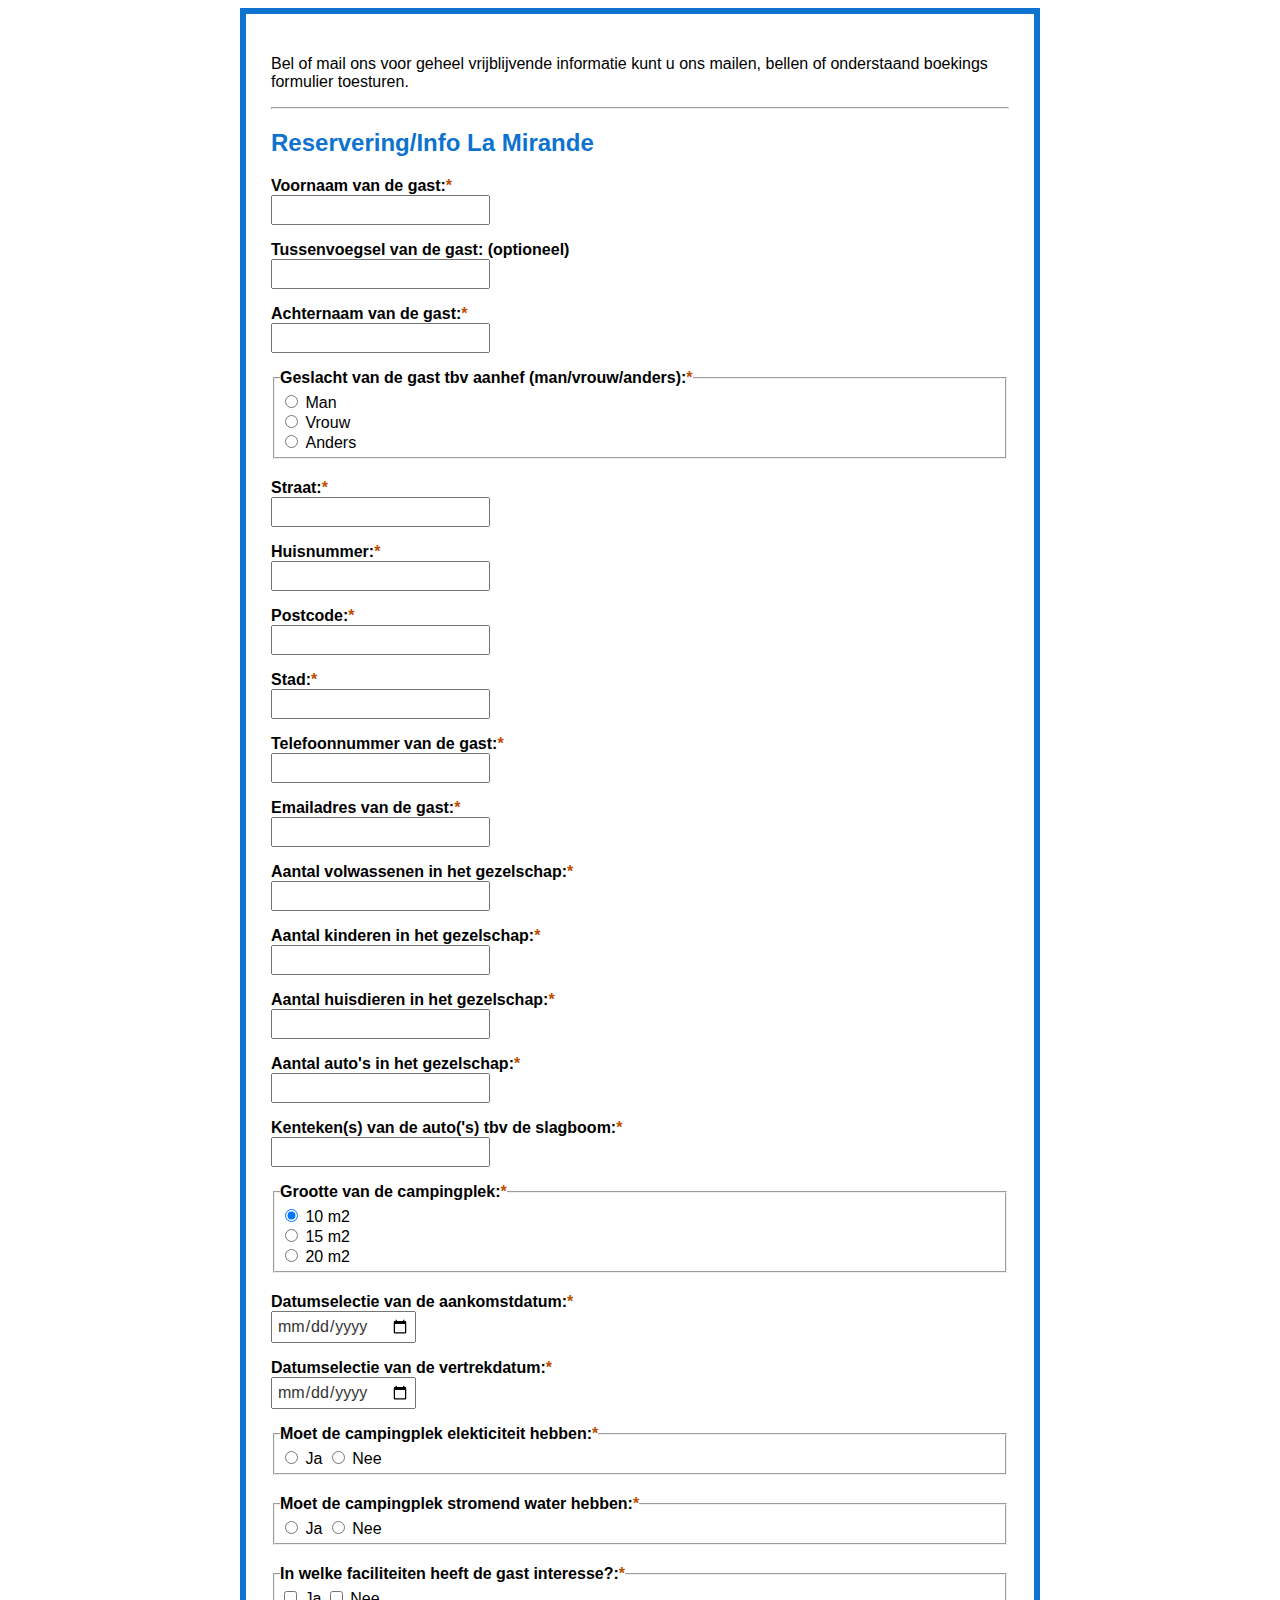
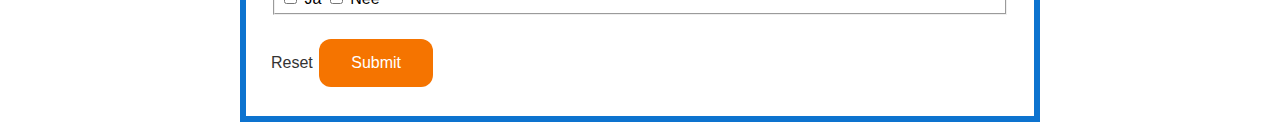
==== index.html @ 70118a0d "intial push" ====
<!DOCTYPE html>
<html lang="en">

<head>
    <meta http-equiv="Content-Type" content="text/html; charset=utf-8" />
    <title>Accessible Form Example</title>
    <meta name="viewport" content="width=device-width, initial-scale=1.0">
</head>

<link rel="stylesheet" href="style.css" type="text/css" media="screen" />

<script src="main.js"></script>

<body>
    <nav>

    </nav>
    <article id="content">
        <div id="content-wrapper">
            <section>
                <p>Bel of mail ons voor geheel vrijblijvende informatie kunt u ons mailen, bellen of onderstaand
                    boekings
                    formulier toesturen. </p>
                <hr>
                </hr>
            </section>

            <section>
                <h2>Reservering/Info La Mirande</h2>
                <form action="#" name="myForm" onsubmit="return validateForm()" method="get">
                    <p><label for="fname">Voornaam van de gast:<span class="reqField">*</span><span
                                class="element-invisible" id="fnameErrorHidden"></span></label><br />
                        <input id="fname" type="text" name="textfield" />
                        <span class="errorMsg" id="fnameError"></span>

                    <p><label for="insertion">Tussenvoegsel van de gast: (optioneel)<span class="element-invisible"
                                id="insertionErrorHidden"></span></label><br />
                        <input id="insertion" type="text" name="textfield" />
                        <span class="errorMsg" id="insertionError"></span>
                    </p>
                    <p><label for="lname">Achternaam van de gast:<span class="reqField">*</span><span class="element-invisible"
                                id="lnameErrorHidden"></span></label><br />
                        <input id="lname" type="text" name="textfield" />
                        <span class="errorMsg" id="lnameError"></span>
                    </p>

                    <fieldset>
                        <legend id="genderLegend">Geslacht van de gast tbv aanhef (man/vrouw/anders):<span class="reqField">*</span><span class="errorMsg"
                                id="genderLegendError"></span></legend>
                        <input id="male" type="radio" name="gender" value="male" />
                        <label for="male">Man</label><br>
                        <input id="female" type="radio" name="gender" value="female" />
                        <label for="female">Vrouw</label><br>
                        <input id="else" type="radio" name="gender" value="else" />
                        <label for="else">Anders</label><br>
                    </fieldset>

                    <p><label for="strName">Straat:<span class="reqField">*</span><span class="element-invisible"
                                id="strNameErrorHidden"></span></label><br />
                        <input id="strName" type="text" name="textfield" />
                        <span class="errorMsg" id="strNameError"></span>
                    </p>

                    <p><label for="strNumb">Huisnummer:<span class="reqField">*</span><span class="element-invisible"
                                id="strNumbErrorHidden"></span></label><br />
                        <input id="strNumb" type="text" name="textfield" />
                        <span class="errorMsg" id="strNumbError"></span>
                    </p>

                    <p><label for="postalCode">Postcode:<span class="reqField">*</span><span class="element-invisible"
                                id="postalCodeErrorHidden"></span></label><br />
                        <input id="postalCode" type="text" name="textfield" />
                        <span class="errorMsg" id="postalCodeError"></span>
                    </p>

                    <p><label for="city">Stad:<span class="reqField">*</span><span class="element-invisible"
                                id="cityErrorHidden"></span></label><br />
                        <input id="city" type="text" name="textfield" />
                        <span class="errorMsg" id="cityError"></span>
                    </p>

                    <p><label for="phone">Telefoonnummer van de gast:<span class="reqField">*</span><span
                                class="element-invisible" id="phoneErrorHidden"></span></label><br />
                        <input id="phone" type="text" name="textfield" />
                        <span class="errorMsg" id="phoneError"></span>
                    </p>

                    <p><label for="email">Emailadres van de gast:<span class="reqField">*</span><span
                                class="element-invisible" id="emailErrorHidden"></span></label><br />
                        <input id="email" type="text" name="textfield" />
                        <span class="errorMsg" id="emailError"></span>
                    </p>

                    <p><label for="adult">Aantal volwassenen in het gezelschap:<span class="reqField">*</span><span
                                class="element-invisible" id="adultErrorHidden"></span></label><br />
                        <input id="adult" type="number" name="textfield" />
                        <span class="errorMsg" id="adultError"></span>
                    </p>

                    <p><label for="child">Aantal kinderen in het gezelschap:<span class="reqField">*</span><span
                                class="element-invisible" id="childErrorHidden"></span></label><br />
                        <input id="child" type="number" name="textfield" />
                        <span class="errorMsg" id="childError"></span>
                    </p>

                    <p><label for="pet">Aantal huisdieren in het gezelschap:<span class="reqField">*</span><span
                                class="element-invisible" id="petErrorHidden"></span></label><br />
                        <input id="pet" type="number" name="textfield" />
                        <span class="errorMsg" id="petError"></span>
                    </p>

                    <p><label for="car">Aantal auto's in het gezelschap:<span class="reqField">*</span><span
                                class="element-invisible" id="carErrorHidden"></span></label><br />
                        <input id="car" type="number" name="textfield" />
                        <span class="errorMsg" id="carError"></span>
                    </p>

                    <p><label for="nmbrPlate">Kenteken(s) van de auto('s) tbv de slagboom:<span
                                class="reqField">*</span><span class="element-invisible"
                                id="nmbrPlateErrorHidden"></span></label><br />
                        <input id="nmbrPlate" type="number" name="textfield" />
                        <span class="errorMsg" id="nmbrPlateError"></span>
                    </p>

                    <fieldset>
                        <legend id="sizeLegend">Grootte van de campingplek:<span class="reqField">*</span><span
                                class="errorMsg" id="sizeLegendError"></span></legend>
                        <input id="10" type="radio" name="size" value="10" checked />
                        <label for="10">10 m2</label><br>
                        <input id="15" type="radio" name="size" value="15">
                        <label for="twoday">15 m2</label><br>
                        <input id="20" type="radio" name="size" value="20">
                        <label for="20">20 m2</label>
                    </fieldset>

                    <p><label for="arriveDate">Datumselectie van de aankomstdatum:<span class="reqField">*</span><span
                                class="element-invisible" id="arriveDateHidden"></span></label><br />
                        <input id="arriveDate" type="date" name="arrive-date" />
                        <span class="errorMsg" id="arriveDateError"></span>
                    </p>

                    <p><label for="leaveDate">Datumselectie van de vertrekdatum:<span class="reqField">*</span><span
                                class="element-invisible" id="leaveDateHidden"></span></label><br />
                        <input id="leaveDate" type="date" name="leave-date" />
                        <span class="errorMsg" id="leaveDateError"></span>
                    </p>


                    <fieldset>
                        <legend id="electricLegend">Moet de campingplek elekticiteit hebben:<span
                                class="reqField">*</span><span class="errorMsg" id="electricLegendError"></span>
                        </legend>
                        <input id="yes" type="radio" name="electric" value="yes">
                        <label for="yes">Ja</label>

                        <input id="no" type="radio" name="electric" value="no">
                        <label for="no">Nee</label>
                    </fieldset>

                    <fieldset>
                        <legend id="waterLegend">Moet de campingplek stromend water hebben:<span
                                class="reqField">*</span><span class="errorMsg" id="waterLegendError"></span>
                        </legend>
                        <input id="yes" type="radio" name="water" value="yes">
                        <label for="yes">Ja</label>

                        <input id="no" type="radio" name="water" value="no">
                        <label for="no">Nee</label>
                    </fieldset>

                    <fieldset>
                        <legend id="facilitiesLegend">In welke faciliteiten heeft de gast interesse?:<span
                                class="reqField">*</span><span class="errorMsg" id="facilitiesLegendError"></span>
                        </legend>
                        <input id="olives" type="checkbox" name="facilities" value="olives">
                        <label for="olives">Ja</label>

                        <input id="olives" type="checkbox" name="facilities" value="olives">
                        <label for="olives">Nee</label>
                    </fieldset>

                    <!-- <div><label for="sample">Sample field with tooltip:<span class="reqField">*</span><span
                                class="errorMsg" id="sampleError"></span></label><br />
                        <input id="sample" type="text" name="textfield2" aria-describedby="sample-tip" />
                        <div role="tooltip" id="sample-tip">Hint: Type anything here.</div>
                    </div>

                    <p>
                    <fieldset>
                        <legend id="toppingsLegend">Select your pizza toppings:<span class="reqField">*</span><span
                                class="errorMsg" id="toppingsLegendError"></span></legend>
                        <input id="ham" type="checkbox" name="toppings" value="ham" />
                        <label for="ham">Ham</label><br>
                        <input id="pepperoni" type="checkbox" name="toppings" value="pepperoni">
                        <label for="pepperoni"><span aria-label="Pepperoni, add $5.00 to price">Pepperoni,</span> <span
                                aria-hidden="true">+ $5.00</span></label><br>
                        <input id="mushrooms" type="checkbox" name="toppings" value="mushrooms">
                        <label for="mushrooms">Mushrooms</label><br>
                        <input id="olives" type="checkbox" name="toppings" value="olives">
                        <label for="olives">Olives</label>
                    </fieldset>
                    </p>
                    <fieldset>
                        <legend id="shippingLegend">Choose a shipping method:<span class="reqField">*</span><span
                                class="errorMsg" id="shippingLegendError"></span></legend>
                        <input id="overnight" type="radio" name="shipping" value="overnight" checked />
                        <label for="overnight">Overnight</label><br>
                        <input id="twoday" type="radio" name="shipping" value="twoday">
                        <label for="twoday">Two day</label><br>
                        <input id="ground" type="radio" name="shipping" value="ground">
                        <label for="ground">Ground</label>
                    </fieldset>
                    <label id="favcityLabel" for="favcity">Choose your favorite city?<span
                            class="reqField">*</span><span class="errorMsg" id="favcityError"></span></label><br />
                    <select id="favcity" name="select" aria-labelledby="favcityLabel">
                        <option value="0">Select</option>
                        <option value="1">Amsterdam</option>
                        <option value="2">Buenos Aires</option>
                        <option value="3">Delhi</option>
                        <option value="4">Hong Kong</option>
                        <option value="5">London</option>
                        <option value="6">Los Angeles</option>
                        <option value="7">Moscow</option>
                        <option value="8">Mumbai</option>
                        <option value="9">New York</option>
                        <option value="10">Sao Paulo</option>
                        <option value="11">Tokyo</option>
                    </select> -->


                    <div>
                        <input class="resetButton" type="reset" name="reset" value="Reset" />

                        <input class="submitButton" type="submit" name="submit" value="Submit" />
                    </div>
                </form>
            </section>

        </div>

    </article>
</body>



</html>
---- style.css ----
/* Accessible form styles begin */
              label, fieldset {
                font-weight: bold;
            }
            fieldset label, input {
                font-weight: normal;
            }
            fieldset {
                margin-bottom: 20px;
              padding: 5px;
            }
            select {
                margin-bottom: 30px;
              font-size:14px;
            }
            .errorMsg, .reqField {
                color:#bb4e00;
            }
            .errorMsg {
                font-weight: normal;
            }
            input {
              font-size:16px;
              padding: 4px;
              color:#333;
            }
            h2 {
              color: rgba(13,115,207,1);
            }

            /* Accessible form styles end */
            
            /* hides content from sighted users, can be accessed by screen reader */
            .element-invisible {
                position: absolute !important;
                height: 1px; width: 1px; 
                overflow: hidden;
                clip: rect(1px 1px 1px 1px); /* IE6, IE7 */
                clip: rect(1px, 1px, 1px, 1px);
            }

            .submitButton {
              background-color: #f57400;
              color: white;
              font-size: 16px;
              padding: 15px 32px;
              margin: 4px 2px;
              border-radius: 12px;
              cursor: pointer;
              box-shadow: none;
              border: none;
            }

            .resetButton {
              background:none;
              border:none;
              margin:0;
              padding:0;
              cursor: pointer;
            }
            
            /* set up hidden tooltip */
            [role="tooltip"] {
                display: none;
                padding: 0.25em;
                margin: 0;
                color: #666;
                width: 100%;
                z-index: 2;
                font-weight: normal;
                font-style: italic;
            }
            
            /* reveal associated tooltip on focus of preceeding input */
            input:focus + [role="tooltip"] {
                display: block;
            }
            
            /* Reference: http://tympanus.net/codrops/2012/10/04/custom-drop-down-list-styling/ */
            
            /* GLOBALS */
            *,
            *:after,
            *:before {
                -webkit-box-sizing: border-box;
                -moz-box-sizing: border-box;
                box-sizing: border-box;
                padding: 0;
              font-family: sans-serif;
                /*    margin: 0; */
            }
            
            ::selection {
                background: white; 
            }
            
            ::-moz-selection {
                background: red; 
            }
            
            #content-wrapper {
              width: 80%;
              margin: 0 auto;
              min-width: 320px;
              max-width: 800px;
              border-style: solid;
              padding: 25px;
              border-color: rgba(13,115,207,1);
              border-width: 6px;
            }
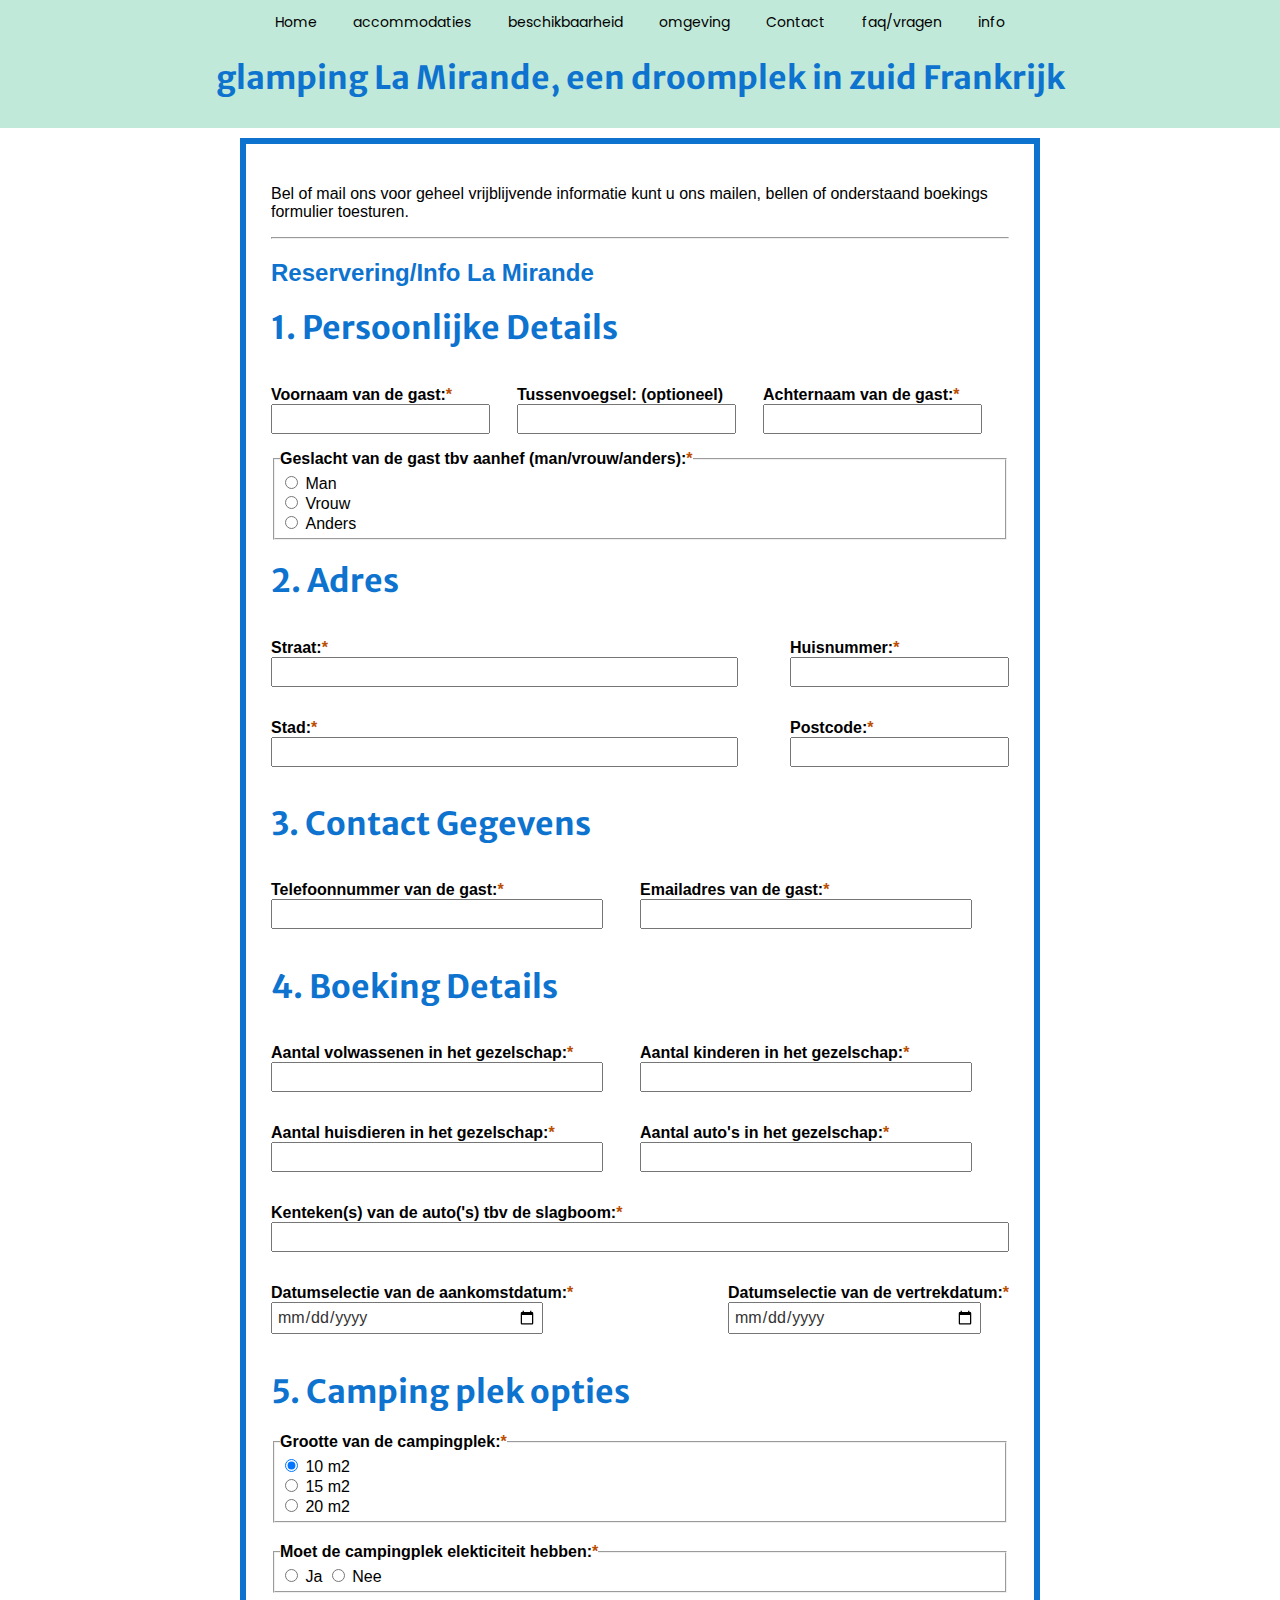
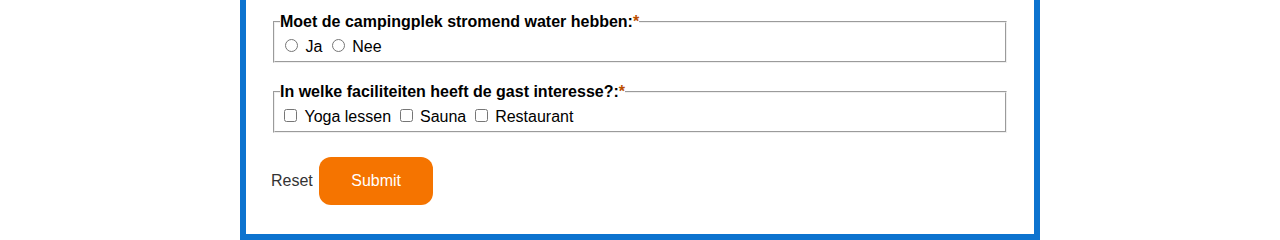
==== commit 56eb368c: "finished" ====
--- a/index.html
+++ b/index.html
@@ -1,10 +1,16 @@
 <!DOCTYPE html>
-<html lang="en">
+<html lang="nl">
 
 <head>
     <meta http-equiv="Content-Type" content="text/html; charset=utf-8" />
     <title>Accessible Form Example</title>
     <meta name="viewport" content="width=device-width, initial-scale=1.0">
+
+    <link rel="preconnect" href="https://fonts.googleapis.com">
+    <link rel="preconnect" href="https://fonts.gstatic.com" crossorigin>
+    <link href="https://fonts.googleapis.com/css2?family=Merriweather+Sans:ital,wght@1,700&family=Poppins&display=swap"
+        rel="stylesheet">
+    <link rel="stylesheet" href="https://cdnjs.cloudflare.com/ajax/libs/font-awesome/4.7.0/css/font-awesome.min.css">
 </head>
 
 <link rel="stylesheet" href="style.css" type="text/css" media="screen" />
@@ -12,11 +18,59 @@
 <script src="main.js"></script>
 
 <body>
-    <nav>
-
-    </nav>
+    <header>
+        <nav>
+            <ul>
+                <li><a href="">Home</a></li>
+                <li><a href="">accommodaties</a></li>
+                <li class="dropdown">
+                    <a href="javascript:void(0)" class="dropbtn">beschikbaarheid 
+                        <!-- <svg xmlns="http://www.w3.org/2000/svg" viewBox="0 0 24 24" width="24" height="24"><path fill="none" d="M0 0h24v24H0z"/><path d="M12 15l-4.243-4.243 1.415-1.414L12 12.172l2.828-2.829 1.415 1.414z"/></svg> -->
+                    </a>
+                    <div class="dropdown-content">
+                        <a class="adropdown" href="#">beschikbaarheid</a>
+                        <a class="adropdown" href="#">prijzen</a>
+                        <a class="adropdown" href="#">reserveren</a>
+                    </div>
+                </li>
+    
+                <li class="dropdown">
+                    <a href="javascript:void(0)" class="dropbtn">omgeving</a>
+                    <div class="dropdown-content">
+                        <a class="adropdown" href="#">Onze omgeving</a>
+                        <a class="adropdown" href="#">Tuinen</a>
+                        <a class="adropdown" href="#">Welness en golven</a>
+                    </div>
+                </li>
+    
+                <li><a href="">Contact</a></li>
+    
+                <li class="dropdown">
+                    <a href="javascript:void(0)" class="dropbtn">faq/vragen</a>
+                    <div class="dropdown-content">
+                        <a class="adropdown" href="#">Vragen en antwoord</a>
+                        <a class="adropdown" href="#">reviews</a>
+                        <a class="adropdown" href="#">over ons</a>
+                    </div>
+                </li>
+    
+                <li class="dropdown">
+                    <a href="javascript:void(0)" class="dropbtn">info</a>
+                    <div class="dropdown-content">
+                        <a class="adropdown" href="#">routes</a>
+                        <a class="adropdown" href="#">infos</a>
+                        <a class="adropdown" href="#">onze moestuin</a>
+                    </div>
+                </li>
+            </ul>
+    
+            <h1>glamping La Mirande, een droomplek in zuid Frankrijk </h1>
+        </nav>
+    </header>
+
+    <main>
     <article id="content">
-        <div id="content-wrapper">
+        <section id="content-wrapper">
             <section>
                 <p>Bel of mail ons voor geheel vrijblijvende informatie kunt u ons mailen, bellen of onderstaand
                     boekings
@@ -28,25 +82,29 @@
             <section>
                 <h2>Reservering/Info La Mirande</h2>
                 <form action="#" name="myForm" onsubmit="return validateForm()" method="get">
-                    <p><label for="fname">Voornaam van de gast:<span class="reqField">*</span><span
-                                class="element-invisible" id="fnameErrorHidden"></span></label><br />
-                        <input id="fname" type="text" name="textfield" />
-                        <span class="errorMsg" id="fnameError"></span>
-
-                    <p><label for="insertion">Tussenvoegsel van de gast: (optioneel)<span class="element-invisible"
-                                id="insertionErrorHidden"></span></label><br />
-                        <input id="insertion" type="text" name="textfield" />
-                        <span class="errorMsg" id="insertionError"></span>
-                    </p>
-                    <p><label for="lname">Achternaam van de gast:<span class="reqField">*</span><span class="element-invisible"
-                                id="lnameErrorHidden"></span></label><br />
-                        <input id="lname" type="text" name="textfield" />
-                        <span class="errorMsg" id="lnameError"></span>
-                    </p>
-
-                    <fieldset>
-                        <legend id="genderLegend">Geslacht van de gast tbv aanhef (man/vrouw/anders):<span class="reqField">*</span><span class="errorMsg"
-                                id="genderLegendError"></span></legend>
+                    <h1>
+                        1. Persoonlijke Details
+                    </h1>
+                    <article class="flex-group">
+                        <p class="w-40"><label for="fname">Voornaam van de gast:<span class="reqField">*</span><span
+                                    class="element-invisible" id="fnameErrorHidden"></span></label><br />
+                            <input id="fname" type="text" name="textfield" />
+                            <span class="errorMsg" id="fnameError"></span>
+                        <p class="w-40"><label for="insertion">Tussenvoegsel: (optioneel)<span
+                                    class="element-invisible" id="insertionErrorHidden"></span></label><br />
+                            <input id="insertion" type="text" name="textfield" />
+                            <span class="errorMsg" id="insertionError"></span>
+                        </p>
+                        <p class="w-40"><label for="lname">Achternaam van de gast:<span class="reqField">*</span><span
+                                    class="element-invisible" id="lnameErrorHidden"></span></label><br />
+                            <input id="lname" type="text" name="textfield" />
+                            <span class="errorMsg" id="lnameError"></span>
+                        </p>
+                    </article>
+
+                    <fieldset>
+                        <legend id="genderLegend">Geslacht van de gast tbv aanhef (man/vrouw/anders):<span
+                                class="reqField">*</span><span class="errorMsg" id="genderLegendError"></span></legend>
                         <input id="male" type="radio" name="gender" value="male" />
                         <label for="male">Man</label><br>
                         <input id="female" type="radio" name="gender" value="female" />
@@ -55,72 +113,119 @@
                         <label for="else">Anders</label><br>
                     </fieldset>
 
-                    <p><label for="strName">Straat:<span class="reqField">*</span><span class="element-invisible"
-                                id="strNameErrorHidden"></span></label><br />
-                        <input id="strName" type="text" name="textfield" />
-                        <span class="errorMsg" id="strNameError"></span>
-                    </p>
-
-                    <p><label for="strNumb">Huisnummer:<span class="reqField">*</span><span class="element-invisible"
-                                id="strNumbErrorHidden"></span></label><br />
-                        <input id="strNumb" type="text" name="textfield" />
-                        <span class="errorMsg" id="strNumbError"></span>
-                    </p>
-
-                    <p><label for="postalCode">Postcode:<span class="reqField">*</span><span class="element-invisible"
-                                id="postalCodeErrorHidden"></span></label><br />
-                        <input id="postalCode" type="text" name="textfield" />
-                        <span class="errorMsg" id="postalCodeError"></span>
-                    </p>
-
-                    <p><label for="city">Stad:<span class="reqField">*</span><span class="element-invisible"
-                                id="cityErrorHidden"></span></label><br />
-                        <input id="city" type="text" name="textfield" />
-                        <span class="errorMsg" id="cityError"></span>
-                    </p>
-
-                    <p><label for="phone">Telefoonnummer van de gast:<span class="reqField">*</span><span
-                                class="element-invisible" id="phoneErrorHidden"></span></label><br />
-                        <input id="phone" type="text" name="textfield" />
-                        <span class="errorMsg" id="phoneError"></span>
-                    </p>
-
-                    <p><label for="email">Emailadres van de gast:<span class="reqField">*</span><span
-                                class="element-invisible" id="emailErrorHidden"></span></label><br />
-                        <input id="email" type="text" name="textfield" />
-                        <span class="errorMsg" id="emailError"></span>
-                    </p>
-
-                    <p><label for="adult">Aantal volwassenen in het gezelschap:<span class="reqField">*</span><span
-                                class="element-invisible" id="adultErrorHidden"></span></label><br />
-                        <input id="adult" type="number" name="textfield" />
-                        <span class="errorMsg" id="adultError"></span>
-                    </p>
-
-                    <p><label for="child">Aantal kinderen in het gezelschap:<span class="reqField">*</span><span
-                                class="element-invisible" id="childErrorHidden"></span></label><br />
-                        <input id="child" type="number" name="textfield" />
-                        <span class="errorMsg" id="childError"></span>
-                    </p>
-
-                    <p><label for="pet">Aantal huisdieren in het gezelschap:<span class="reqField">*</span><span
-                                class="element-invisible" id="petErrorHidden"></span></label><br />
-                        <input id="pet" type="number" name="textfield" />
-                        <span class="errorMsg" id="petError"></span>
-                    </p>
-
-                    <p><label for="car">Aantal auto's in het gezelschap:<span class="reqField">*</span><span
-                                class="element-invisible" id="carErrorHidden"></span></label><br />
-                        <input id="car" type="number" name="textfield" />
-                        <span class="errorMsg" id="carError"></span>
-                    </p>
+                    <h1>
+                        2. Adres
+                    </h1>
+
+                    <article class="flex-group">
+                        <p class="w-full"><label for="strName">Straat:<span class="reqField">*</span><span
+                                    class="element-invisible" id="strNameErrorHidden"></span></label><br />
+                            <input class="w-90" id="strName" type="text" name="textfield" />
+                            <span class="errorMsg" id="strNameError"></span>
+                        </p>
+
+                        <p><label for="strNumb">Huisnummer:<span class="reqField">*</span><span
+                                    class="element-invisible" id="strNumbErrorHidden"></span></label><br />
+                            <input id="strNumb" type="text" name="textfield" />
+                            <span class="errorMsg" id="strNumbError"></span>
+                        </p>
+                    </article>
+
+                    <article class="flex-group">
+                        <p class="w-full"><label for="city">Stad:<span class="reqField">*</span><span
+                                    class="element-invisible" id="cityErrorHidden"></span></label><br />
+                            <input class="w-90" id="city" type="text" name="textfield" />
+                            <span class="errorMsg" id="cityError"></span>
+                        </p>
+                        <p><label for="postalCode">Postcode:<span class="reqField">*</span><span
+                                    class="element-invisible" id="postalCodeErrorHidden"></span></label><br />
+                            <input class="" id="postalCode" type="text" name="textfield" />
+                            <span class="errorMsg" id="postalCodeError"></span>
+                        </p>
+
+                    </article>
+
+                    <h1>
+                        3. Contact Gegevens
+                    </h1>
+
+                    <article class="flex-group">
+                        <p class="w-full"><label for="phone">Telefoonnummer van de gast:<span
+                                    class="reqField">*</span><span class="element-invisible"
+                                    id="phoneErrorHidden"></span></label><br />
+                            <input class="w-90" id="phone" type="number" name="textfield" />
+                            <span class="errorMsg" id="phoneError"></span>
+                        </p>
+
+                        <p class="w-full"><label for="email">Emailadres van de gast:<span class="reqField">*</span><span
+                                    class="element-invisible" id="emailErrorHidden"></span></label><br />
+                            <input class="w-90" id="email" type="text" name="textfield" />
+                            <span class="errorMsg" id="emailError"></span>
+                        </p>
+                    </article>
+
+                    <h1>
+                        4. Boeking Details
+                    </h1>
+
+                    <article class="flex-group">
+                        <p class="w-full"><label for="adult">Aantal volwassenen in het gezelschap:<span
+                                    class="reqField">*</span><span class="element-invisible"
+                                    id="adultErrorHidden"></span></label><br />
+                            <input class="w-90" id="adult" type="number" name="textfield" />
+                            <span class="errorMsg" id="adultError"></span>
+                        </p>
+
+                        <p class="w-full"><label for="child">Aantal kinderen in het gezelschap:<span
+                                    class="reqField">*</span><span class="element-invisible"
+                                    id="childErrorHidden"></span></label><br />
+                            <input class="w-90" id="child" type="number" name="textfield" />
+                            <span class="errorMsg" id="childError"></span>
+                        </p>
+                    </article>
+
+                    <article class="flex-group">
+                        <p class="w-full"><label for="pet">Aantal huisdieren in het gezelschap:<span
+                                    class="reqField">*</span><span class="element-invisible"
+                                    id="petErrorHidden"></span></label><br />
+                            <input class="w-90" id="pet" type="number" name="textfield" />
+                            <span class="errorMsg" id="petError"></span>
+                        </p>
+
+                        <p class="w-full"><label for="car">Aantal auto's in het gezelschap:<span
+                                    class="reqField">*</span><span class="element-invisible"
+                                    id="carErrorHidden"></span></label><br />
+                            <input class="w-90" id="car" type="number" name="textfield" />
+                            <span class="errorMsg" id="carError"></span>
+                        </p>
+                    </article>
 
                     <p><label for="nmbrPlate">Kenteken(s) van de auto('s) tbv de slagboom:<span
-                                class="reqField">*</span><span class="element-invisible"
-                                id="nmbrPlateErrorHidden"></span></label><br />
-                        <input id="nmbrPlate" type="number" name="textfield" />
+                                class="reqField">*</span>
+                            <span class="element-invisible" id="nmbrPlateErrorHidden"></span></label><br />
+                        <input class="w-full" id="nmbrPlate" type="text" name="textfield"> </input>
                         <span class="errorMsg" id="nmbrPlateError"></span>
                     </p>
+
+                    <div class="flex-group">
+                        <p class=""><label for="arriveDate">Datumselectie van de aankomstdatum:<span
+                                    class="reqField">*</span><span class="element-invisible"
+                                    id="arriveDateHidden"></span></label><br />
+                            <input class="w-90" id="arriveDate" type="date" name="arrive-date" />
+                            <span class="errorMsg" id="arriveDateError"></span>
+                        </p>
+
+                        <p><label class="w-full" for="leaveDate">Datumselectie van de vertrekdatum:<span
+                                    class="reqField">*</span><span class="element-invisible"
+                                    id="leaveDateHidden"></span></label><br />
+                            <input class="w-90" id="leaveDate" type="date" name="leave-date" />
+                            <span class="errorMsg" id="leaveDateError"></span>
+                        </p>
+                    </div>
+
+                    <h1>
+                        5. Camping plek opties
+                    </h1>
 
                     <fieldset>
                         <legend id="sizeLegend">Grootte van de campingplek:<span class="reqField">*</span><span
@@ -133,19 +238,6 @@
                         <label for="20">20 m2</label>
                     </fieldset>
 
-                    <p><label for="arriveDate">Datumselectie van de aankomstdatum:<span class="reqField">*</span><span
-                                class="element-invisible" id="arriveDateHidden"></span></label><br />
-                        <input id="arriveDate" type="date" name="arrive-date" />
-                        <span class="errorMsg" id="arriveDateError"></span>
-                    </p>
-
-                    <p><label for="leaveDate">Datumselectie van de vertrekdatum:<span class="reqField">*</span><span
-                                class="element-invisible" id="leaveDateHidden"></span></label><br />
-                        <input id="leaveDate" type="date" name="leave-date" />
-                        <span class="errorMsg" id="leaveDateError"></span>
-                    </p>
-
-
                     <fieldset>
                         <legend id="electricLegend">Moet de campingplek elekticiteit hebben:<span
                                 class="reqField">*</span><span class="errorMsg" id="electricLegendError"></span>
@@ -173,72 +265,27 @@
                                 class="reqField">*</span><span class="errorMsg" id="facilitiesLegendError"></span>
                         </legend>
                         <input id="olives" type="checkbox" name="facilities" value="olives">
-                        <label for="olives">Ja</label>
+                        <label for="olives">Yoga lessen</label>
 
                         <input id="olives" type="checkbox" name="facilities" value="olives">
-                        <label for="olives">Nee</label>
-                    </fieldset>
-
-                    <!-- <div><label for="sample">Sample field with tooltip:<span class="reqField">*</span><span
-                                class="errorMsg" id="sampleError"></span></label><br />
-                        <input id="sample" type="text" name="textfield2" aria-describedby="sample-tip" />
-                        <div role="tooltip" id="sample-tip">Hint: Type anything here.</div>
-                    </div>
-
-                    <p>
-                    <fieldset>
-                        <legend id="toppingsLegend">Select your pizza toppings:<span class="reqField">*</span><span
-                                class="errorMsg" id="toppingsLegendError"></span></legend>
-                        <input id="ham" type="checkbox" name="toppings" value="ham" />
-                        <label for="ham">Ham</label><br>
-                        <input id="pepperoni" type="checkbox" name="toppings" value="pepperoni">
-                        <label for="pepperoni"><span aria-label="Pepperoni, add $5.00 to price">Pepperoni,</span> <span
-                                aria-hidden="true">+ $5.00</span></label><br>
-                        <input id="mushrooms" type="checkbox" name="toppings" value="mushrooms">
-                        <label for="mushrooms">Mushrooms</label><br>
-                        <input id="olives" type="checkbox" name="toppings" value="olives">
-                        <label for="olives">Olives</label>
-                    </fieldset>
-                    </p>
-                    <fieldset>
-                        <legend id="shippingLegend">Choose a shipping method:<span class="reqField">*</span><span
-                                class="errorMsg" id="shippingLegendError"></span></legend>
-                        <input id="overnight" type="radio" name="shipping" value="overnight" checked />
-                        <label for="overnight">Overnight</label><br>
-                        <input id="twoday" type="radio" name="shipping" value="twoday">
-                        <label for="twoday">Two day</label><br>
-                        <input id="ground" type="radio" name="shipping" value="ground">
-                        <label for="ground">Ground</label>
-                    </fieldset>
-                    <label id="favcityLabel" for="favcity">Choose your favorite city?<span
-                            class="reqField">*</span><span class="errorMsg" id="favcityError"></span></label><br />
-                    <select id="favcity" name="select" aria-labelledby="favcityLabel">
-                        <option value="0">Select</option>
-                        <option value="1">Amsterdam</option>
-                        <option value="2">Buenos Aires</option>
-                        <option value="3">Delhi</option>
-                        <option value="4">Hong Kong</option>
-                        <option value="5">London</option>
-                        <option value="6">Los Angeles</option>
-                        <option value="7">Moscow</option>
-                        <option value="8">Mumbai</option>
-                        <option value="9">New York</option>
-                        <option value="10">Sao Paulo</option>
-                        <option value="11">Tokyo</option>
-                    </select> -->
-
-
-                    <div>
+                        <label for="olives">Sauna</label>
+
+                        <input id="olives" type="checkbox" name="facilities" value="olives">
+                        <label for="olives">Restaurant</label>
+                    </fieldset>
+
+                    <article>
                         <input class="resetButton" type="reset" name="reset" value="Reset" />
 
                         <input class="submitButton" type="submit" name="submit" value="Submit" />
-                    </div>
+                    </article>
                 </form>
             </section>
 
-        </div>
+        </section>
 
     </article>
+    </main>
 </body>
 
 
--- a/style.css
+++ b/style.css
@@ -1,5 +1,5 @@
               /* Accessible form styles begin */
-              label, fieldset {
+            label, fieldset {
                 font-weight: bold;
             }
             fieldset label, input {
@@ -24,8 +24,36 @@
               padding: 4px;
               color:#333;
             }
+
             h2 {
               color: rgba(13,115,207,1);
+            }
+            h1{
+              color: rgba(13,115,207,1);
+              font-family: 'Merriweather Sans', sans-serif;
+
+            }
+
+            .flex-group{
+              justify-content: space-between;
+              display: flex;
+              width: 100%;
+            }
+
+            .test2{
+              width: 45%;            
+            }
+
+            .w-40{
+              width: 40%;
+            }
+
+            .w-90{
+              width: 90%;
+            }
+
+            .w-full{
+              width: 100%;
             }
 
             /* Accessible form styles end */
@@ -75,7 +103,70 @@
             input:focus + [role="tooltip"] {
                 display: block;
             }
-            
+          
+            /* NAV */
+            nav{
+              text-align:center;
+              background-color: #c1e9d9;
+              padding-bottom: 8px;
+              padding-top: 8px;
+              margin-bottom: 10px;
+            }
+
+            ul {
+              list-style-type: none;
+              margin: 0;
+              padding: 0;
+              overflow: hidden;
+              text-align: center;
+              list-style: none;
+            }
+            
+            li {
+              display:inline-block;
+              *display:inline; /*IE7*/
+              *zoom:1; /*IE7*/
+            }
+            
+            li a, .dropbtn {
+              display: inline-block;
+              color: black;
+              text-align: center;
+              padding: 4px 16px;
+              text-decoration: none;
+              font-family: 'Poppins', sans-serif;
+              font-size: 14px;
+            }
+            
+            li a:hover, .dropdown:hover .dropbtn {
+              border-top: 1px solid #f57400;  border-bottom: 1px solid #f57400; border-width: 2px; color: #f57400;
+            }
+            
+            li.dropdown {
+              display: inline-block;
+            }
+            
+            .dropdown-content {
+              display: none;
+              position: absolute;
+              background-color: #f9f9f9;
+              min-width: 160px;
+              z-index: 1;
+            }
+            
+            .dropdown-content a {
+              color: black;
+              padding: 12px 16px;
+              text-decoration: none;
+              display: block;
+              text-align: left;
+            }
+            
+            .dropdown-content a:hover {background-color: black; color: white;}
+            
+            .dropdown:hover .dropdown-content {
+              display: block;
+            }
             /* Reference: http://tympanus.net/codrops/2012/10/04/custom-drop-down-list-styling/ */
             
             /* GLOBALS */
@@ -90,10 +181,6 @@
                 /*    margin: 0; */
             }
             
-            ::selection {
-                background: white; 
-            }
-            
             ::-moz-selection {
                 background: red; 
             }
@@ -109,5 +196,10 @@
               border-width: 6px;
             }
 
+            body {
+              margin: 0px;
+              font-family: 'Poppins', sans-serif;
+            }
+
             
             